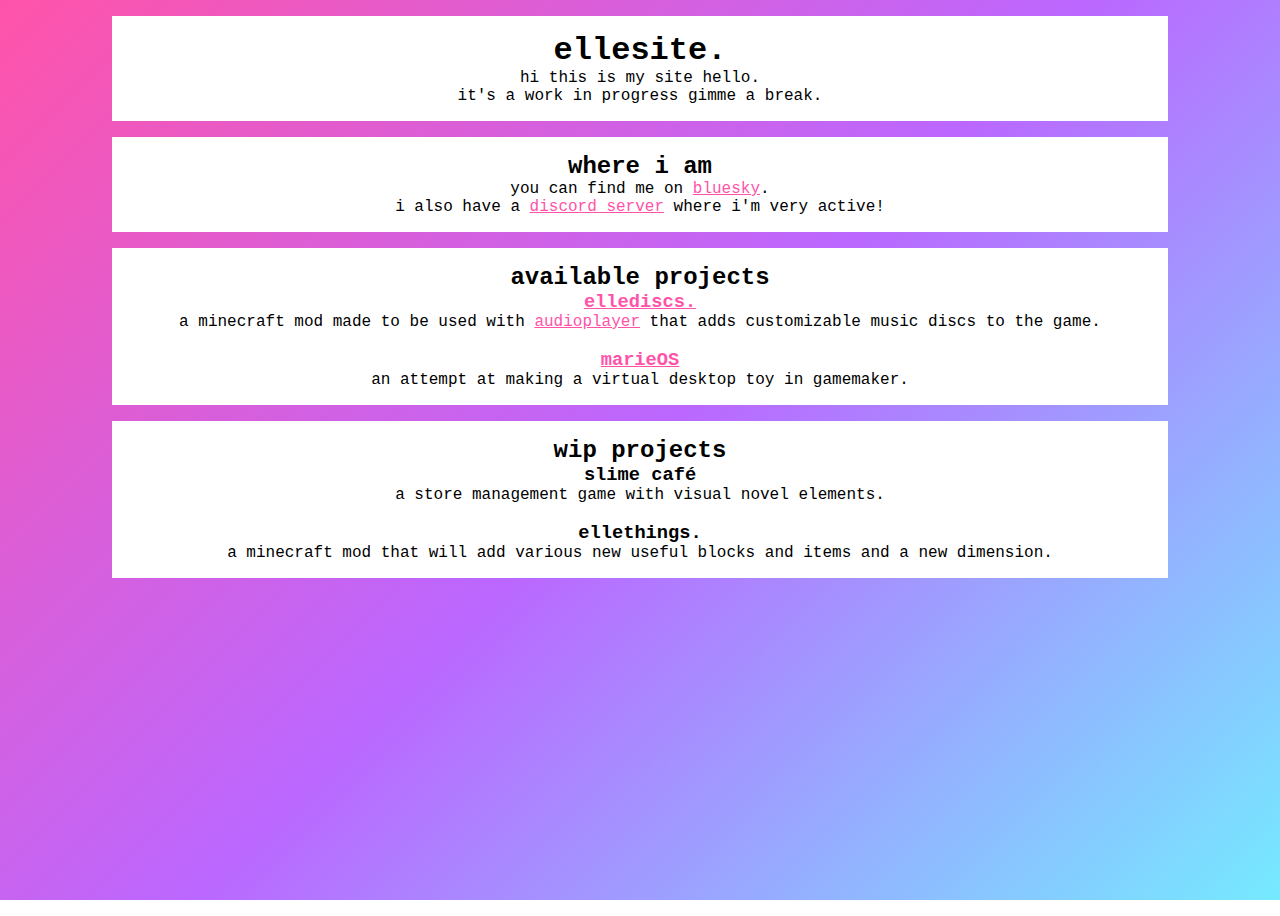
==== index.html @ b013107d "aaaaa" ====
<!DOCTYPE html>

<html>
	<head>
		<title>ellesite.</title>
		<link rel="stylesheet" href="style.css">
		<link rel="shortcut icon" type="png" href="favicon.png">
	</head>
	<body>
		<div>
			<h1>ellesite.</h1>
			<p>hi this is my site hello.</p>
			<p>it's a work in progress gimme a break.</p>
		</div>
		<div>
			<h2>where i am</h2>
			<p>you can find me on <a href="https://bsky.app/profile/ellestuff.dev" target=”_blank”>bluesky</a>.</p>
			
			<p>i also have a <a href="https://discord.gg/DWRubGPq4e" target=”_blank”>discord server</a> where i'm very active!</p>
		</div>
		<div>
			<h2>available projects</h2>
			
			<h3><a href="https://modrinth.com/mod/ellediscs">ellediscs.</a></h3>
			<p>a minecraft mod made to be used with <a href="https://modrinth.com/mod/audioplayer">audioplayer</a> that adds customizable music discs to the game.</p>
			<br>
			
			<h3><a href="https://ellestuff.itch.io/marie-os">marieOS</a></h3>
			<p>an attempt at making a virtual desktop toy in gamemaker.</p>
		</div>
		<div>
			<h2>wip projects</h2>
			
			<h3>slime café</h3>
			<p>a store management game with visual novel elements.</p>
			<br>
			
			<h3>ellethings.</h3>
			<p>a minecraft mod that will add various new useful blocks and items and a new dimension.</p>
		</div>
	</body>
</html>
---- style.css ----
* { margin: 0; }

body {
	background-image: linear-gradient(135deg, #ff53a9, #bb67ff, #75eaff);
	background-attachment: fixed;

	text-align: center;
	font-family:'Courier New', Courier, monospace;
	height: 100vh;
	
}

div {
	background-color: white;
	color: black;
	margin: auto;
	margin-top: 1rem;
	margin-bottom: 1rem;
	padding: 1rem;
	width: 80%;
}

div a {
	color: #ff53a9;
}

div a:hover {
	color: #e21887;
}
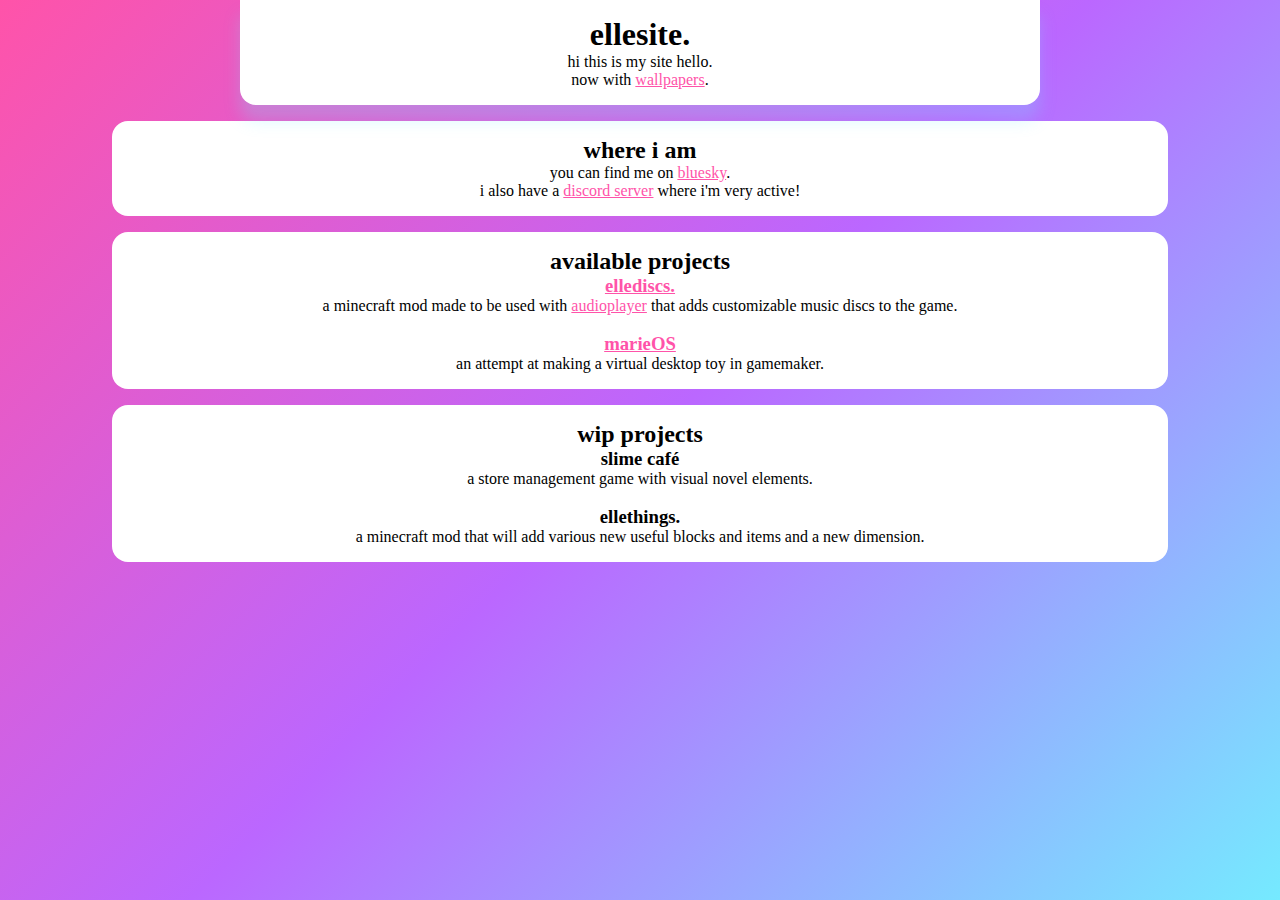
==== commit a44eb099: "wallpaper" ====
--- a/index.html
+++ b/index.html
@@ -7,10 +7,10 @@
 		<link rel="shortcut icon" type="png" href="favicon.png">
 	</head>
 	<body>
-		<div>
+		<div class="header">
 			<h1>ellesite.</h1>
 			<p>hi this is my site hello.</p>
-			<p>it's a work in progress gimme a break.</p>
+			<p>now with <a href="wallpapers.html">wallpapers</a>.</p>
 		</div>
 		<div>
 			<h2>where i am</h2>
@@ -21,11 +21,11 @@
 		<div>
 			<h2>available projects</h2>
 			
-			<h3><a href="https://modrinth.com/mod/ellediscs">ellediscs.</a></h3>
-			<p>a minecraft mod made to be used with <a href="https://modrinth.com/mod/audioplayer">audioplayer</a> that adds customizable music discs to the game.</p>
+			<h3><a href="https://modrinth.com/mod/ellediscs" target=”_blank”>ellediscs.</a></h3>
+			<p>a minecraft mod made to be used with <a href="https://modrinth.com/mod/audioplayer" target=”_blank”>audioplayer</a> that adds customizable music discs to the game.</p>
 			<br>
 			
-			<h3><a href="https://ellestuff.itch.io/marie-os">marieOS</a></h3>
+			<h3><a href="https://ellestuff.itch.io/marie-os" target=”_blank”>marieOS</a></h3>
 			<p>an attempt at making a virtual desktop toy in gamemaker.</p>
 		</div>
 		<div>
--- a/style.css
+++ b/style.css
@@ -1,11 +1,35 @@
-* { margin: 0; }
+* {
+	margin: 0;
+	font-family: comic;
+	font-size: normal;
+}
+
+@font-face {
+	font-family: comic;
+	src: url(font/comic.ttf);
+}
+@font-face {
+	font-family: comic;
+	src: url(font/comicbd.ttf);
+	font-weight: bold;
+}
+@font-face {
+	font-family: comic;
+	src: url(font/comici.ttf);
+	font-style: italic;
+}
+@font-face {
+	font-family: comic;
+	src: url(font/comiccz.ttf);
+	font-weight: bold;
+	font-style: italic;
+}
 
 body {
 	background-image: linear-gradient(135deg, #ff53a9, #bb67ff, #75eaff);
 	background-attachment: fixed;
 
 	text-align: center;
-	font-family:'Courier New', Courier, monospace;
 	height: 100vh;
 	
 }
@@ -14,6 +38,7 @@
 	background-color: white;
 	color: black;
 	margin: auto;
+	border-radius: 1rem;
 	margin-top: 1rem;
 	margin-bottom: 1rem;
 	padding: 1rem;
@@ -26,4 +51,82 @@
 
 div a:hover {
 	color: #e21887;
+}
+
+.wallpaperimg {
+	width: 32em;
+	height: 18rem;
+	margin: 1rem;
+	border-radius: 1rem;
+}
+
+.wallpaperimg:hover {
+	border: 0.25rem solid #ff53a9;
+	margin: 0.75rem;
+}
+
+/*toggle switches*/
+.switch {
+	position: relative;
+	display: inline-block;
+	width: 3.5rem;
+	height: 2rem;
+}
+
+.switch input {
+	opacity: 0;
+	width: 0;
+	height: 0;
+}
+
+.slider {
+	position: absolute;
+	cursor: pointer;
+	padding: 1rem;
+	top: 0;
+	left: 0;
+	right: 0;
+	bottom: 0;
+	background-color: #75eaff;
+	-webkit-transition: .25s;
+	transition: .25s;
+	border-radius: 1.5rem;
+}
+
+.slider:before {
+	position: absolute;
+	content: "";
+	height: 1.5rem;
+	width: 1.5rem;
+	left: .25rem;
+	bottom: .25rem;
+	background-color: white;
+	-webkit-transition: .25s;
+	transition: .25s;
+	border-radius: .75rem;
+}
+
+input:checked + .slider {
+	background-color: #ff53a9;
+}
+
+input:checked + .slider:before {
+	-webkit-transform: translateX(1.5rem);
+	-ms-transform: translateX(1.5rem);
+	transform: translateX(1.5rem);
+}
+
+.header {
+	width: 60%;
+	top: 0rem;
+	margin: auto;
+	border-radius: 0;
+	position: sticky;
+	z-index: 1;
+	border-radius: 0 0 1rem 1rem;
+	box-shadow: 0 1rem 1rem 0 #75eaff40;
+}
+
+div .top-spacer {
+	margin-bottom: 1rem;
 }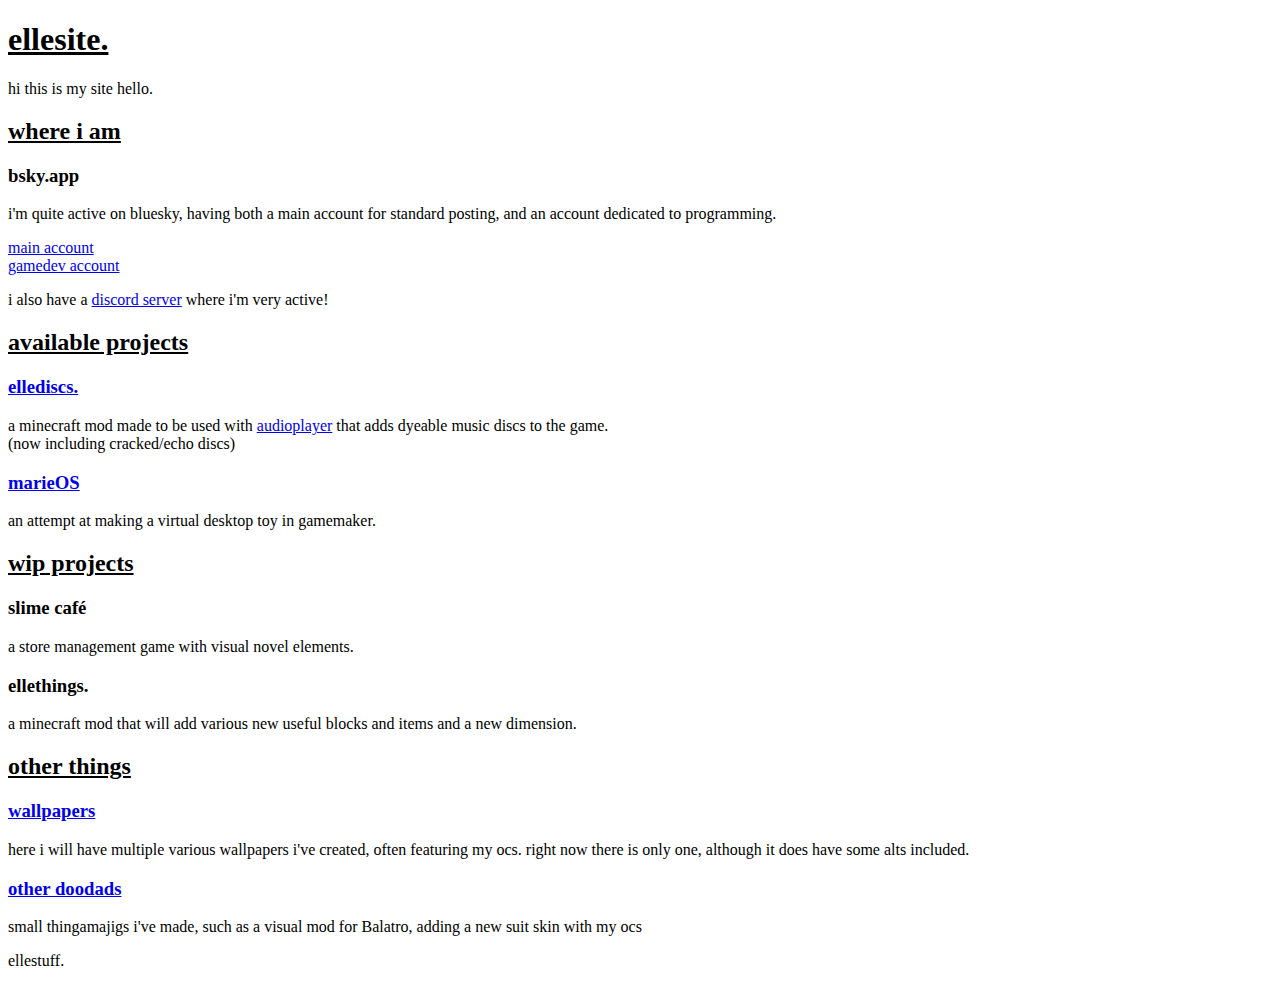
==== commit 18db73ca: "wow a site update" ====
--- a/index.html
+++ b/index.html
@@ -8,35 +8,54 @@
 	</head>
 	<body>
 		<div class="header">
-			<h1>ellesite.</h1>
+			<h1><u>ellesite.</u></h1>
 			<p>hi this is my site hello.</p>
-			<p>now with <a href="wallpapers.html">wallpapers</a>.</p>
 		</div>
 		<div>
-			<h2>where i am</h2>
-			<p>you can find me on <a href="https://bsky.app/profile/ellestuff.dev" target=”_blank”>bluesky</a>.</p>
-			
+			<h2><u>where i am</u></h2>
+			<div>
+				<h3>bsky.app</h3>
+				<p>i'm quite active on bluesky, having both a main account for standard posting, and an account dedicated to programming.</p>
+
+				<a href="https://bsky.app/profile/ellestuff.dev" target=”_blank”>main account</a><br>
+				<a href="https://bsky.app/profile/games.ellestuff.dev" target=”_blank”>gamedev account</a>
+			</div>
 			<p>i also have a <a href="https://discord.gg/DWRubGPq4e" target=”_blank”>discord server</a> where i'm very active!</p>
 		</div>
 		<div>
-			<h2>available projects</h2>
-			
-			<h3><a href="https://modrinth.com/mod/ellediscs" target=”_blank”>ellediscs.</a></h3>
-			<p>a minecraft mod made to be used with <a href="https://modrinth.com/mod/audioplayer" target=”_blank”>audioplayer</a> that adds customizable music discs to the game.</p>
-			<br>
-			
-			<h3><a href="https://ellestuff.itch.io/marie-os" target=”_blank”>marieOS</a></h3>
-			<p>an attempt at making a virtual desktop toy in gamemaker.</p>
+			<h2><u>available projects</u></h2>
+			<div>
+				<h3><a href="https://modrinth.com/mod/ellediscs" target=”_blank”>ellediscs.</a></h3>
+				<p>a minecraft mod made to be used with <a href="https://modrinth.com/mod/audioplayer" target=”_blank”>audioplayer</a> that adds dyeable music discs to the game.
+				<br>(now including cracked/echo discs)</p>
+			</div>
+			<div>
+				<h3><a href="https://ellestuff.itch.io/marie-os" target=”_blank”>marieOS</a></h3>
+				<p>an attempt at making a virtual desktop toy in gamemaker.</p>
+			</div>
 		</div>
 		<div>
-			<h2>wip projects</h2>
-			
-			<h3>slime café</h3>
-			<p>a store management game with visual novel elements.</p>
-			<br>
-			
-			<h3>ellethings.</h3>
-			<p>a minecraft mod that will add various new useful blocks and items and a new dimension.</p>
+			<h2><u>wip projects</u></h2>
+			<div>
+				<h3>slime café</h3>
+				<p>a store management game with visual novel elements.</p>
+			</div>
+			<div>
+				<h3>ellethings.</h3>
+				<p>a minecraft mod that will add various new useful blocks and items and a new dimension.</p>
+			</div>
 		</div>
+		<div>
+			<h2><u>other things</u></h2>
+			<div>
+				<h3><a href="wallpapers.html" target=”_blank”>wallpapers</a></h3>
+				<p>here i will have multiple various wallpapers i've created, often featuring my ocs. right now there is only one, although it does have some alts included.</p>
+			</div>
+			<div>
+				<h3><a href="doodads.html" target=”_blank”>other doodads</a></h3>
+				<p>small thingamajigs i've made, such as a visual mod for Balatro, adding a new suit skin with my ocs</p>
+			</div>
+		</div>
+		<p>ellestuff.</p>
 	</body>
-</html>+</html>
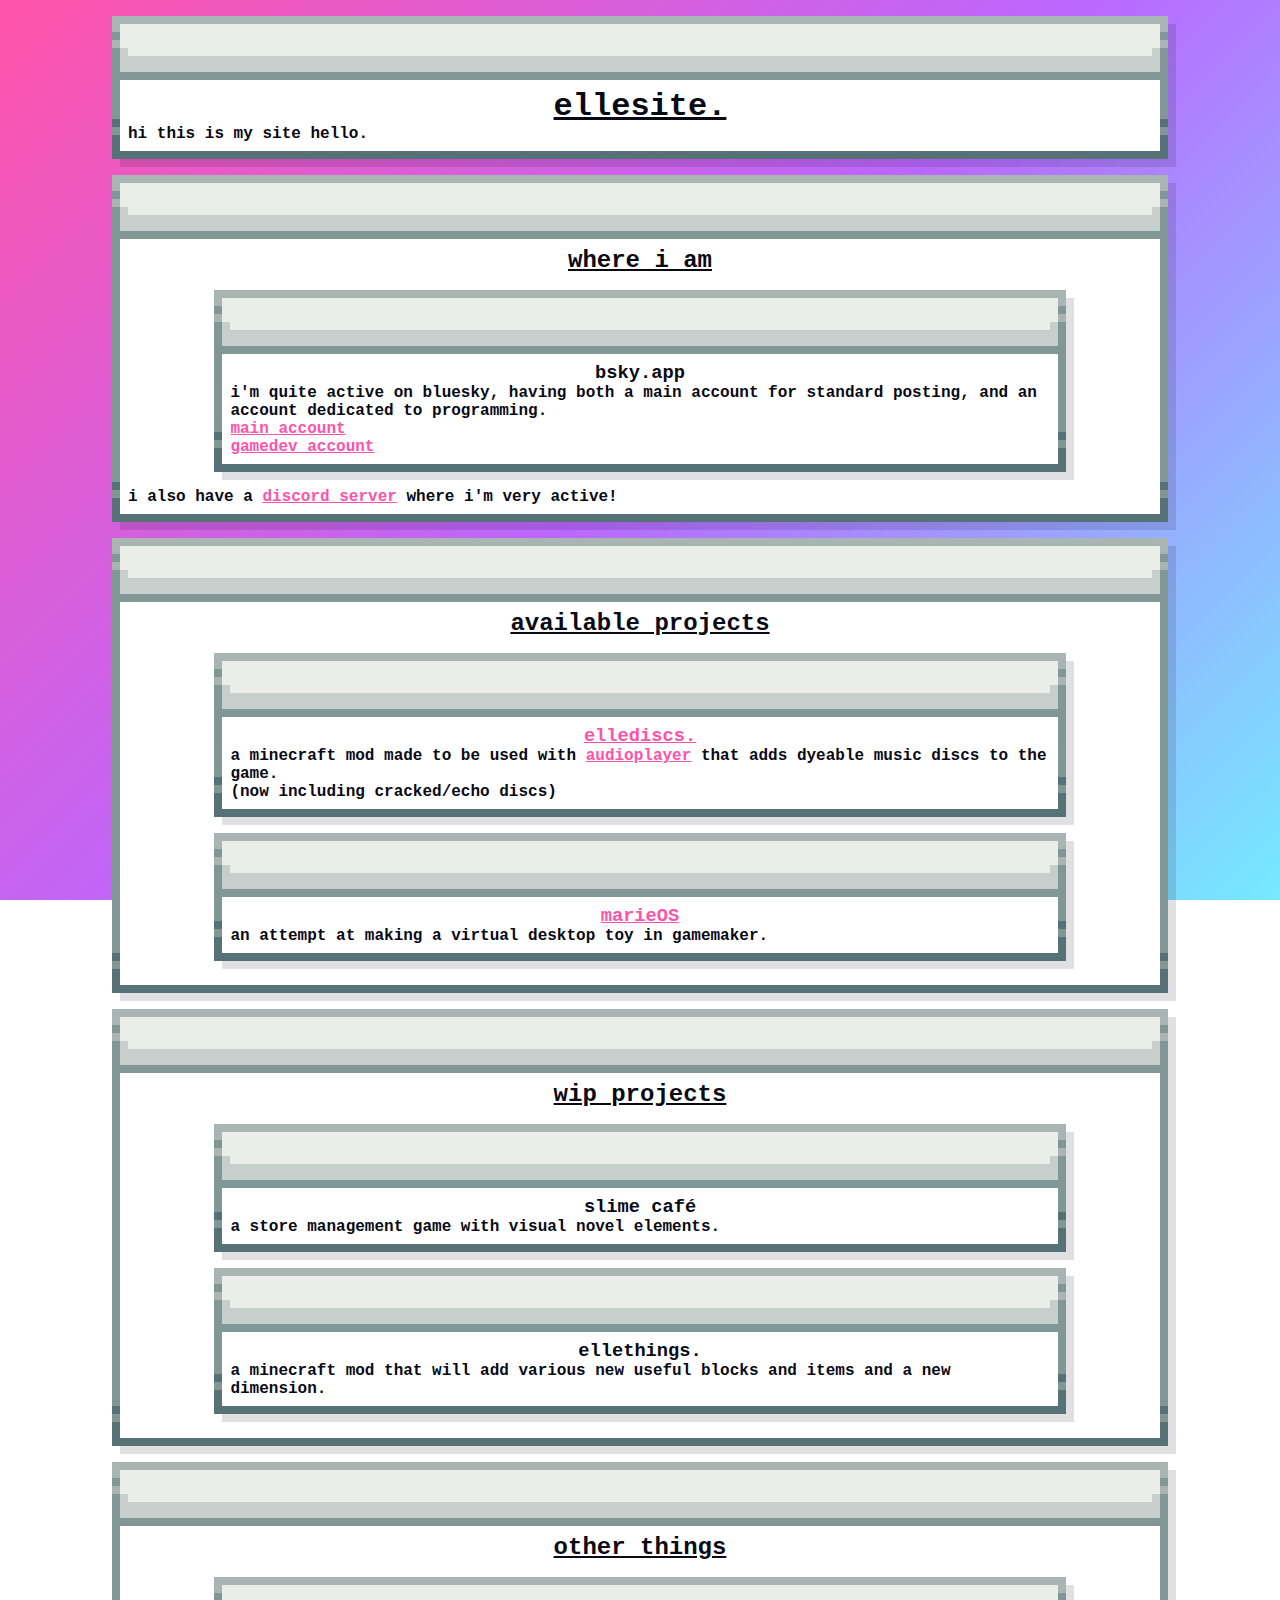
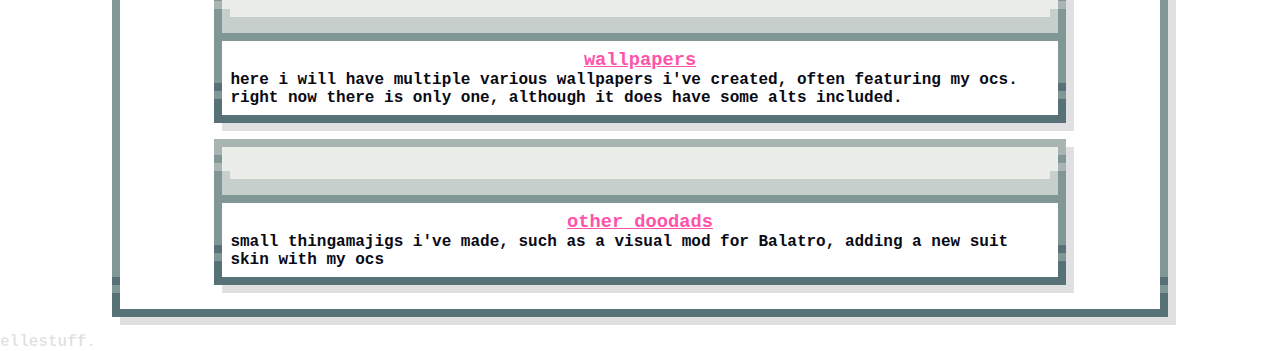
==== commit 7d596d3c: "404 page i hope" ====
--- a/index.html
+++ b/index.html
@@ -48,11 +48,11 @@
 		<div>
 			<h2><u>other things</u></h2>
 			<div>
-				<h3><a href="wallpapers.html" target=”_blank”>wallpapers</a></h3>
+				<h3><a href="wallpapers.html">wallpapers</a></h3>
 				<p>here i will have multiple various wallpapers i've created, often featuring my ocs. right now there is only one, although it does have some alts included.</p>
 			</div>
 			<div>
-				<h3><a href="doodads.html" target=”_blank”>other doodads</a></h3>
+				<h3><a href="doodads.html">other doodads</a></h3>
 				<p>small thingamajigs i've made, such as a visual mod for Balatro, adding a new suit skin with my ocs</p>
 			</div>
 		</div>
--- a/style.css
+++ b/style.css
@@ -0,0 +1,97 @@
+* {
+	margin: 0;
+	font-family: 'Courier New';
+	font-weight: bold;
+}
+
+h1,h2,h3 {
+	text-align: center;
+}
+
+body {
+	background-image: linear-gradient(135deg, #ff53a9, #bb67ff, #75eaff);
+	background-attachment: fixed;
+	color: #090a1420;
+}
+
+div {
+	background-color: white;
+	color: #090a14;
+	margin: 16px auto;
+	border-image: url(images/nineslice_border.png);
+	border-image-slice: 64 16 40;
+	border-image-width: 64px 16px 40px;
+	padding: 72px 16px 16px;
+	width: 80%;
+	box-shadow: 8px 8px 0 0 #090a1420;
+}
+
+div a {
+	color: #ff53a9;
+}
+
+div a:hover {
+	color: #e21887;
+}
+
+.wallpaperimg {
+	display: block;
+	width: 80%;
+	margin: 8px auto;
+	padding: 8px;
+}
+
+.wallpaperimg:hover {
+	border: 8px solid #ff53a9;
+	padding: 0;
+}
+
+/*toggle switches*/
+.switch {
+	position: relative;
+	display: inline-block;
+	margin: 8px auto;
+	width: 48px;
+	height: 32px;
+}
+
+.switch input {
+	opacity: 0;
+	width: 0;
+	height: 0;
+}
+
+.slider {
+	position: absolute;
+	cursor: pointer;
+	padding: 8px;
+	top: 0;
+	left: 0;
+	right: 0;
+	bottom: 0;
+	background-color: #75eaff;
+	-webkit-transition: .25s;
+	transition: .25s;
+}
+
+.slider:before {
+	position: absolute;
+	content: "";
+	height: 16px;
+	width: 16px;
+	left: 8px;
+	bottom: 8px;
+	background-color: white;
+	-webkit-transition: .25s;
+	transition: .25s;
+}
+
+input:checked + .slider {
+	background-color: #ff53a9;
+}
+
+input:checked + .slider:before {
+	-webkit-transform: translateX(16px);
+	-ms-transform: translateX(16px);
+	transform: translateX(16px);
+}